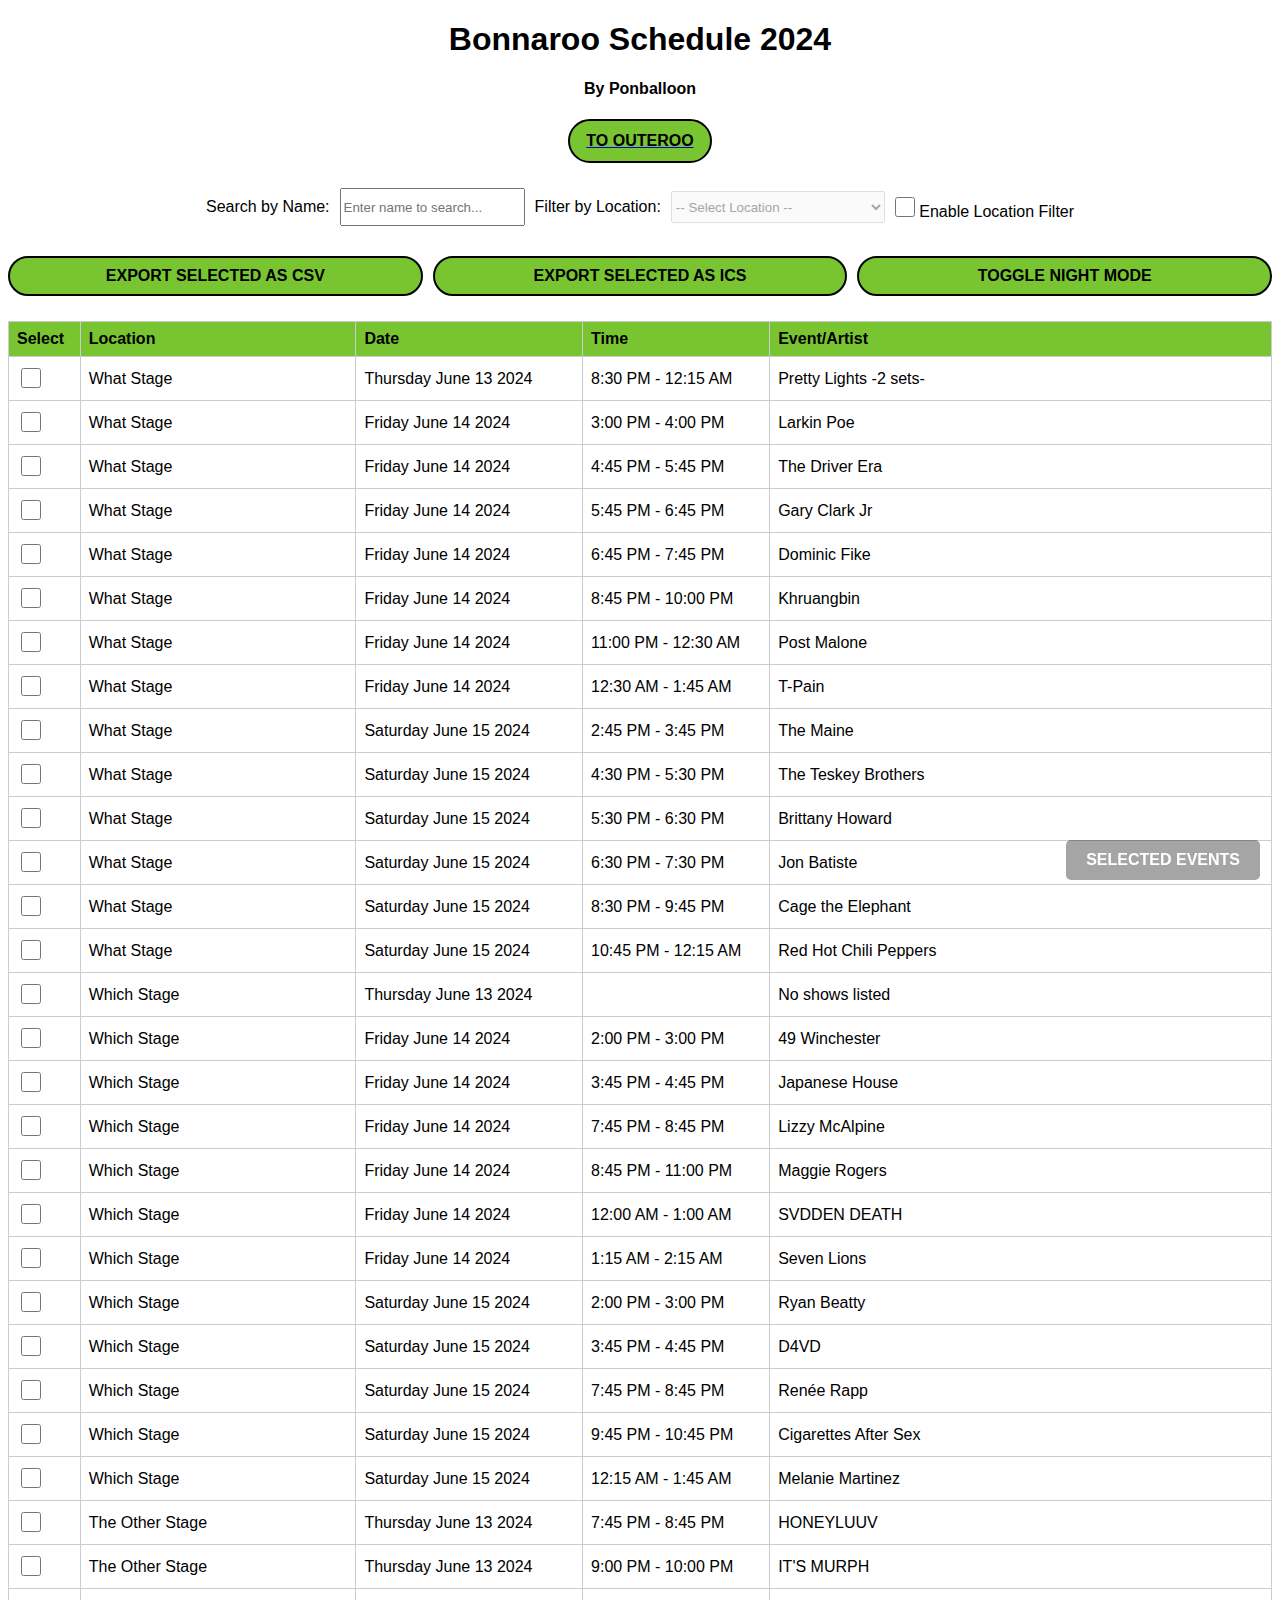
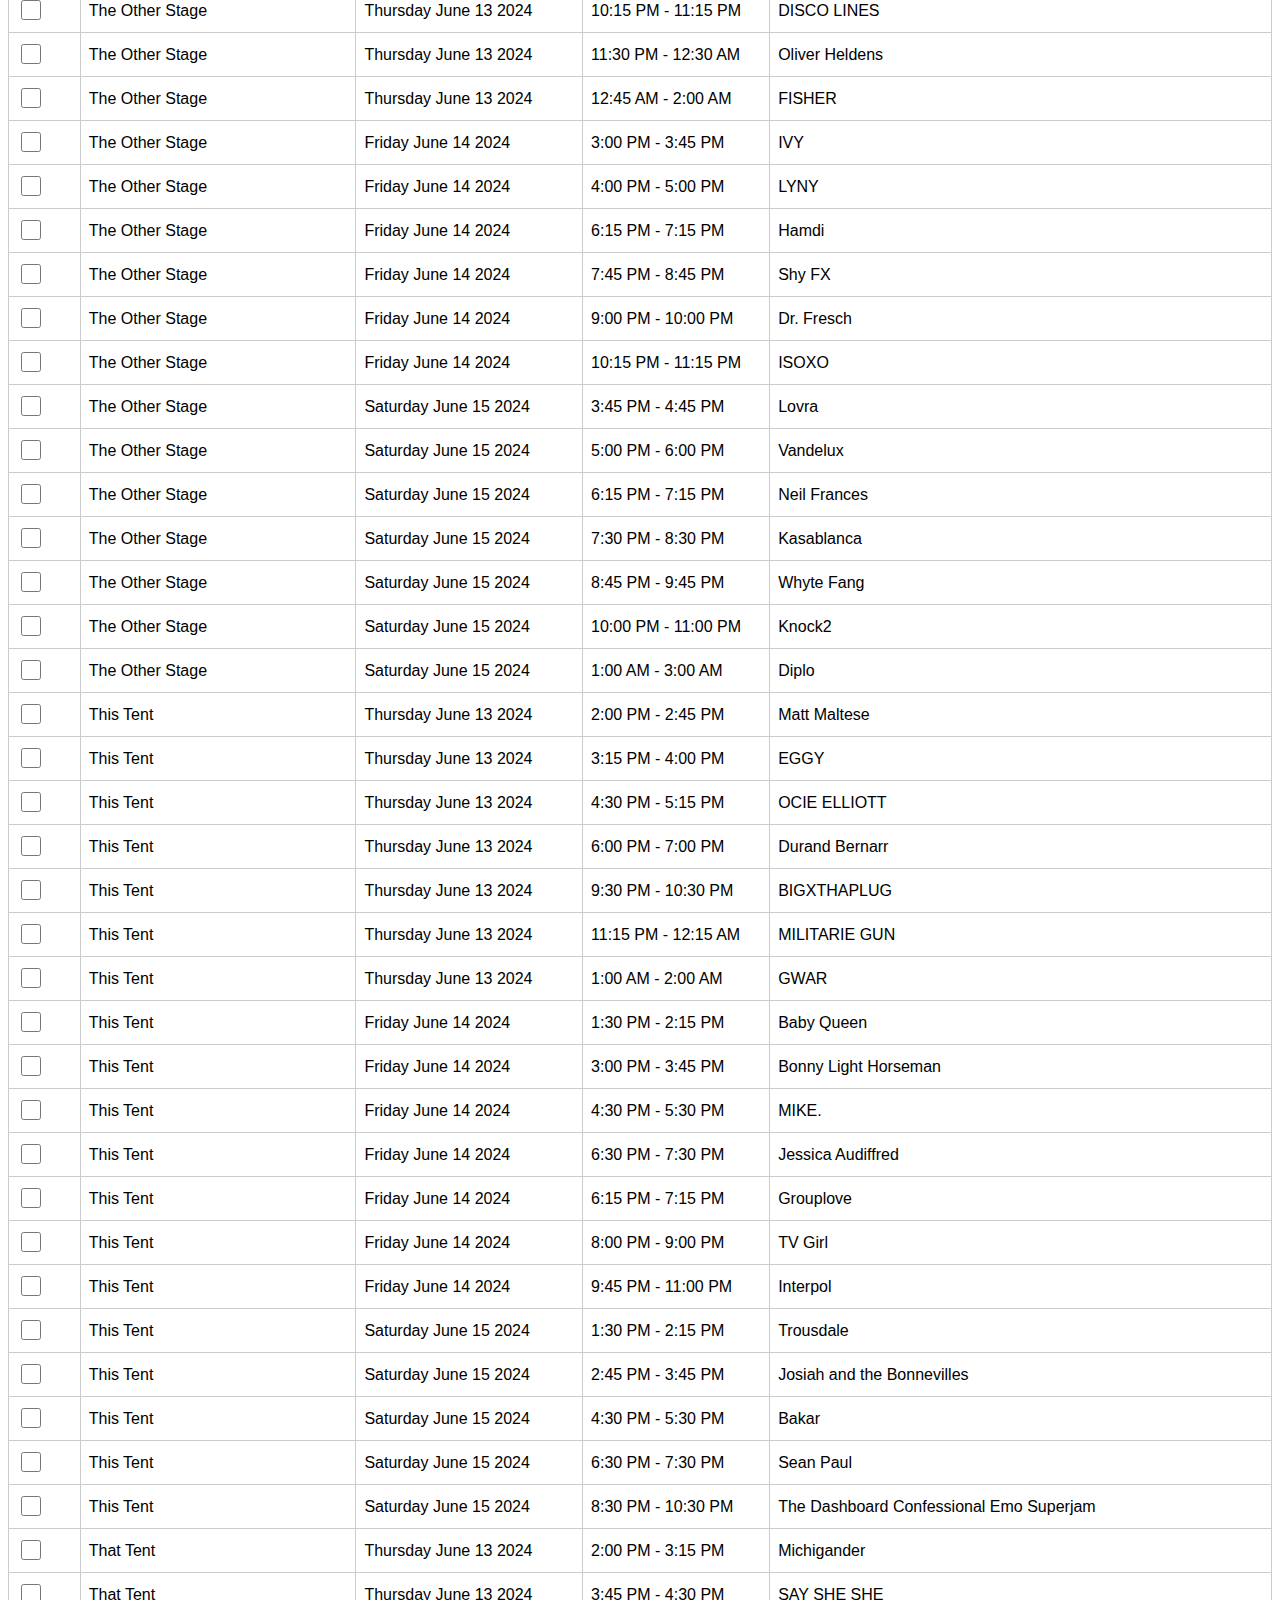
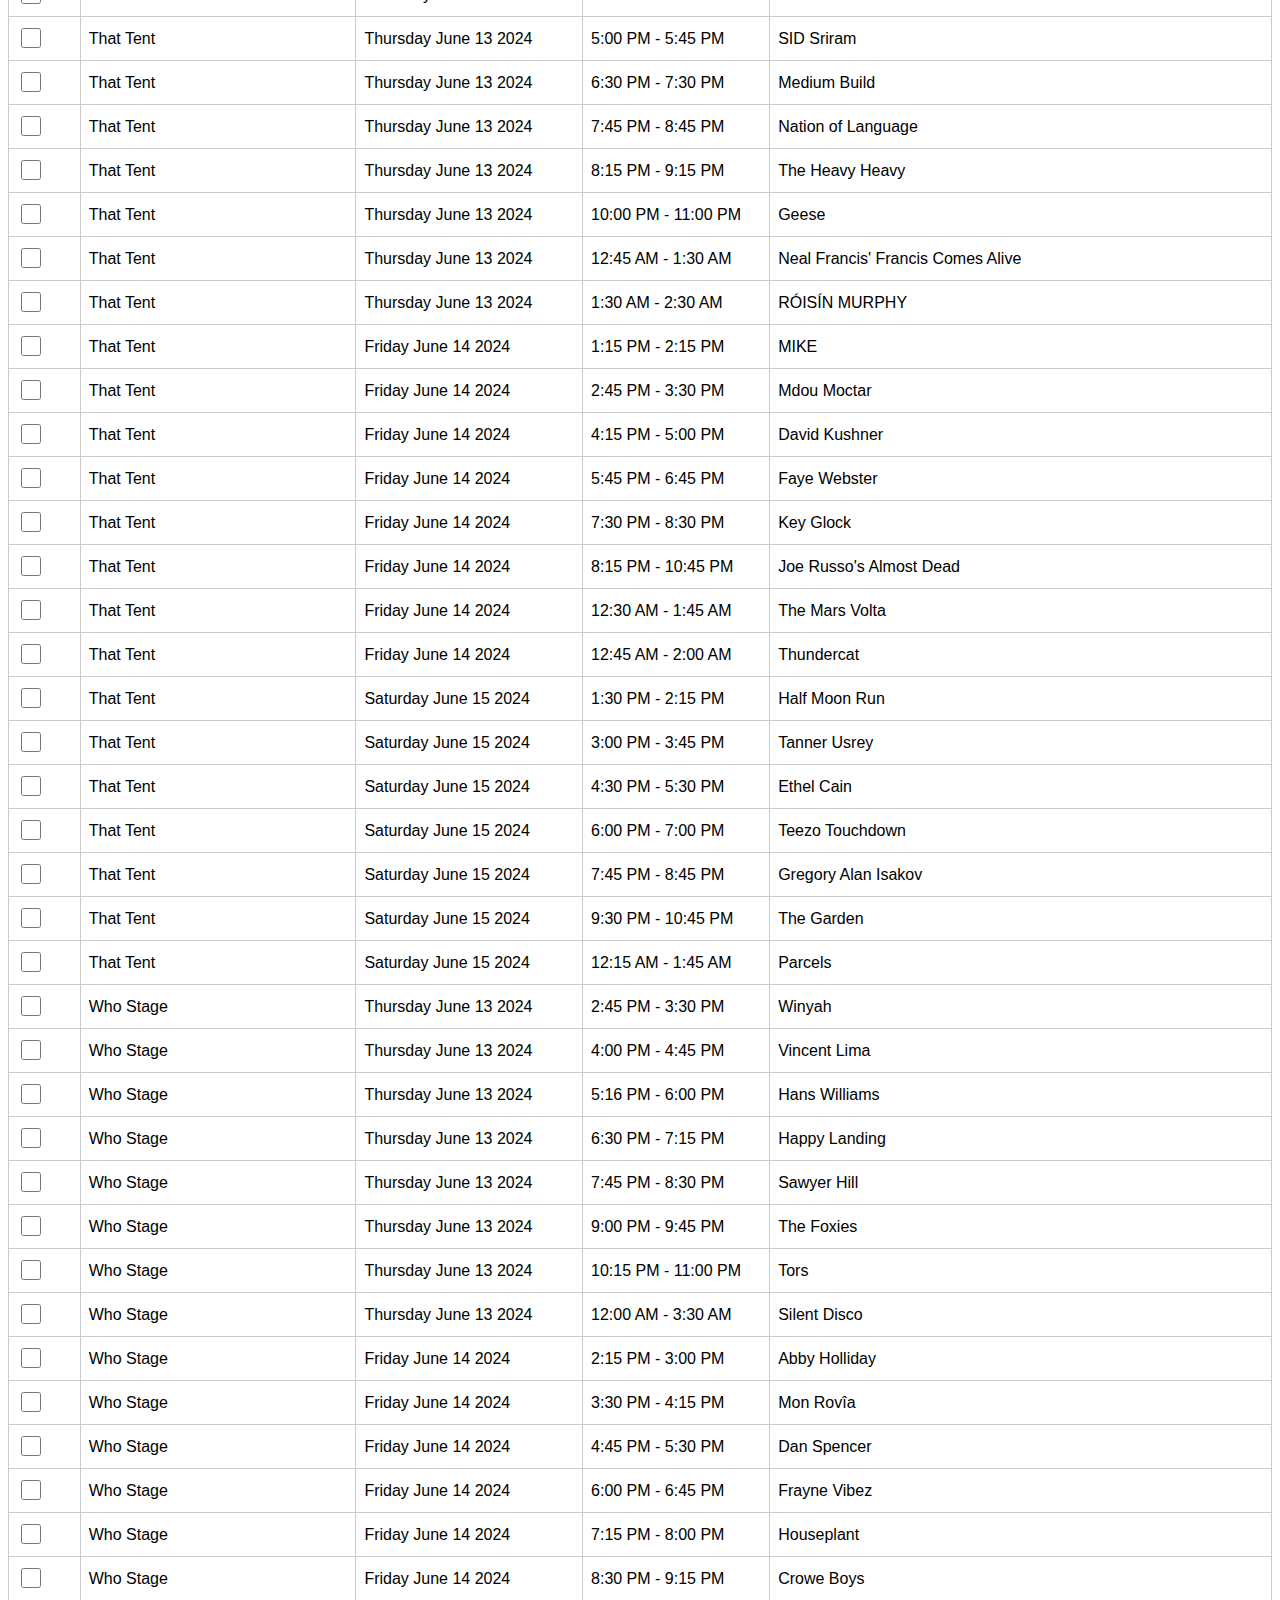
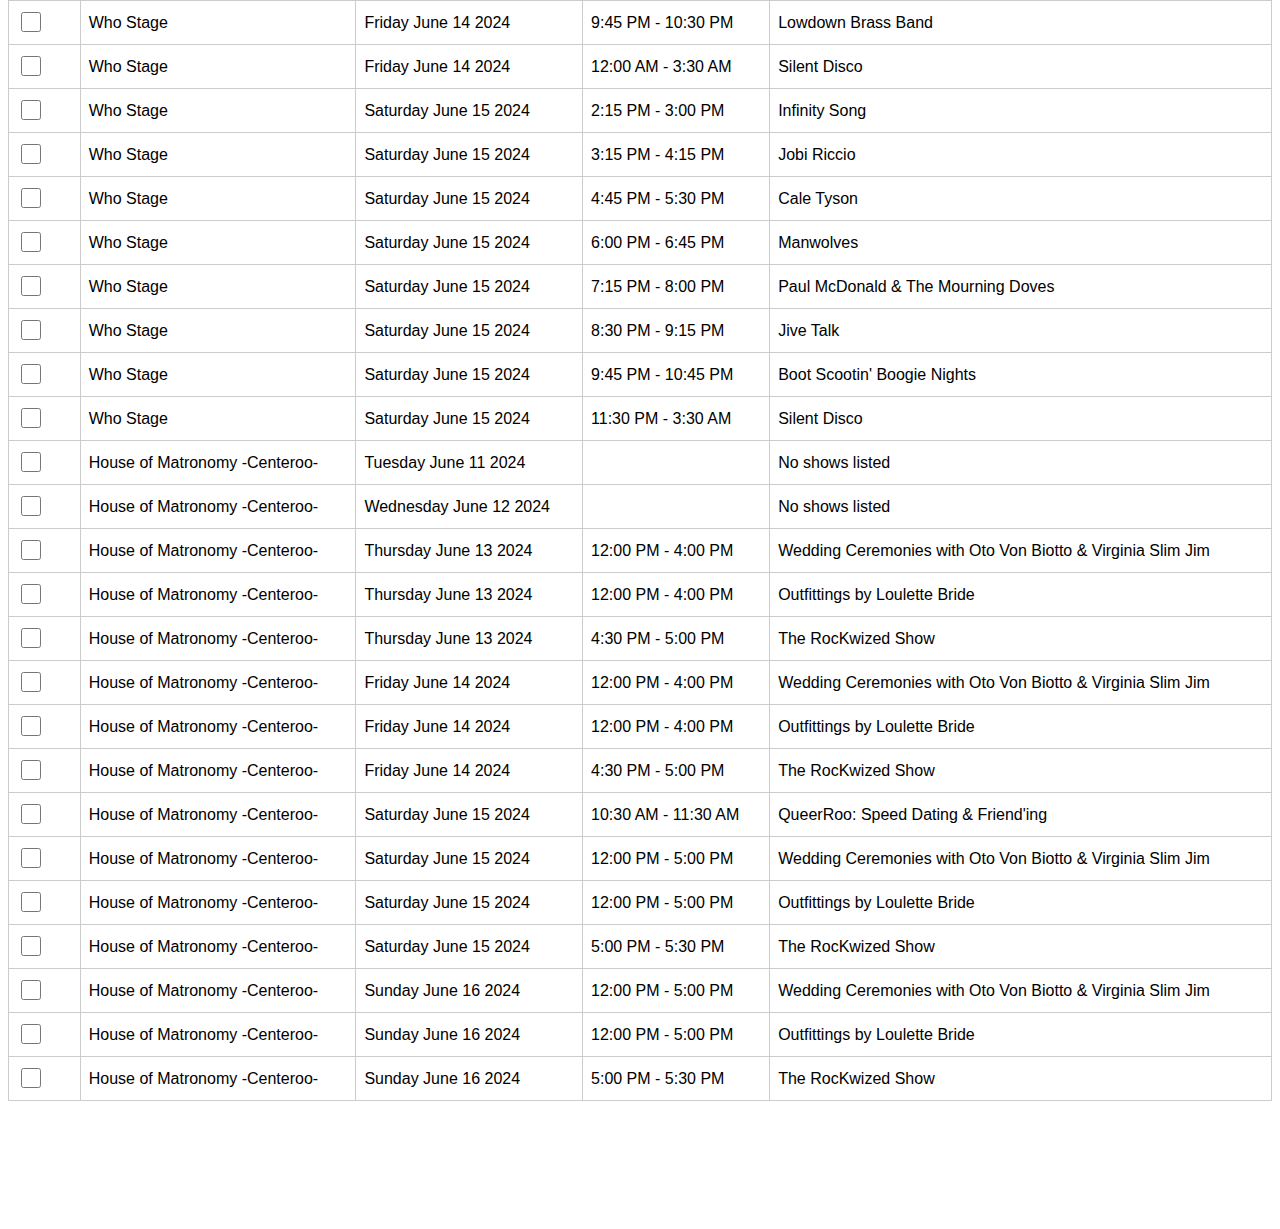
==== index.html @ 345e8611 "Added scheduling exporting and csv export" ====
<!DOCTYPE html>
<html lang="en">
<head>
    <meta charset="UTF-8">
    <meta name="viewport" content="width=device-width, initial-scale=1.0">
    <title>CSV to Table</title>
    <link rel="stylesheet" href="styles.css">
</head>
<body class="day-mode">
    <div class="title">
        <h1>Bonnaroo Schedule 2024</h1>
        <h4>By Ponballoon</h4>

        <a href="outeroo.html"><button>To Outeroo</button></a>
    </div>

    
    
    <script src='https://storage.ko-fi.com/cdn/scripts/overlay-widget.js'></script>
    <script>
      kofiWidgetOverlay.draw('ponballoon', {
        'type': 'floating-chat',
        'floating-chat.donateButton.text': 'Tip Me',
        'floating-chat.donateButton.background-color': '#00b9fe77',
        'floating-chat.donateButton.text-color': '#fff',
      });
    </script>

    <div class="filters">
        <label for="searchName">Search by Name:</label>
        <input type="text" id="searchName" placeholder="Enter name to search...">
        
        <label for="filterLocation">Filter by Location:</label>
        <select id="filterLocation" disabled>
            <!-- Locations will be populated here by JavaScript -->
        </select>
        <label>
            <input type="checkbox" id="enableLocationFilter"> Enable Location Filter
        </label>
    </div>

    <div class="btn-row">
        <button id="exportCSV">Export Selected as CSV</button>
        <button id="exportICS">Export Selected as ICS</button>
        <button id="toggleNightMode" class="btn btn-secondary">Toggle Night Mode</button>
    </div>
    
    <button id="openModal" class="hoverButton">Selected Events</button>

    <div id="modal" class="modal">
        <div class="modal-content">
            <span id="closeModal" class="close">&times;</span>
            <h2>Selected Events</h2>
            <ul id="selectedEventsList">
                <!-- Selected events will be listed here -->
            </ul>
            <div class="btn-row">
                <button id="exportCSV2">Export Selected as CSV</button>
                <button id="exportICS2">Export Selected as ICS</button>
            </div>
        </div>
    </div>

    <table id="eventTable">
        <thead>
            <tr>
                <th>Select</th>
                <th>Location</th>
                <th>Date</th>
                <th>Time</th>
                <th>Event/Artist</th>
            </tr>
        </thead>
        <tbody>
            <!-- Data will be inserted here by JavaScript -->
        </tbody>
    </table>
    <script>
        const csvUrl = 'Bonnaroo.csv'; 
    </script>
    <script src="main.js"></script>
</body>
</html>
---- styles.css ----
body.day-mode {
    background-color: #ffffff;
    color: #000000;
}

body.night-mode {
    background-color: #161616;
    color: #ffffff;
}

.title{
    text-align: center;
}

.title button{
    margin-left: auto;
    margin-right: auto;
}

.btn-row {
    display: flex;
    justify-content: flex-end;
    gap: 10px;
}
.btn-row button {
    padding: 10px 20px;
}

@media (max-width: 600px) {
    .btn-row {
        flex-direction: column;
        align-items: stretch;
    }
    .btn-row button {
        width: 100%;
        margin-bottom: 10px;
    }
    .btn-row button:last-child {
        margin-bottom: 0;
    }
}

.filters {
    display: flex;
    flex-direction: row;
    align-items: center;
    gap: 10px;
}

.filters select,
.filters input{
    height: 2rem;
}

.filters label,
.filters input,
.filters select {
    margin: 5px 0;
}

@media (max-width: 600px) {
    .filters {
        flex-direction: column;
        align-items: stretch;
    }
    .filters label,
    .filters input,
    .filters select {
        width: 100%;
    }
    .filters input[type="checkbox"] {
        width: auto; /* Let checkbox keep its original size */
    }
}

table {
    width: 100%;
    margin-top: 20px;
}

.hoverButton {
    position: fixed;
    bottom: 20px;
    right: 20px;
    opacity: 0.7;
    transition: opacity 0.3s;
}

.hoverButton:hover {
    opacity: 1;
}

.modal {
    display: none;
    position: fixed;
    z-index: 1;
    left: 0;
    top: 0;
    width: 100%;
    height: 100%;
    overflow: auto;
    background-color: rgba(0, 0, 0, 0.4);
}

.modal-content {
    background-color: #fefefe;
    margin: 15% auto;
    padding: 20px;
    border: 1px solid #888;
    width: 80%;
    max-width: 500px;
}

.close {
    color: #aaa;
    float: right;
    font-size: 28px;
    font-weight: bold;
}

.close:hover,
.close:focus {
    color: black;
    text-decoration: none;
    cursor: pointer;
}
body {
    font-family: Arial, sans-serif;
}

h1 {
    text-align: center;
}

.filters {
    display: flex;
    justify-content: center;
    gap: 10px;
    margin: 20px 0;
}

table {
    width: 100%;
    border-collapse: collapse;
    margin-top: 20px;
    margin-bottom: 8rem;
}

th, td {
    border: 1px solid #ccc;
    padding: 8px;
    text-align: left;
}

th {
    background-color: #79c531;
    color:black
}

input[type="checkbox"] {
    width: 20px;
    height: 20px;
}

/* Hover button style */
.hoverButton {
    position: fixed;
    bottom: 20px;
    right: 20px;
    padding: 10px 20px;
    background-color: rgba(0, 0, 0, 0.5);
    color: white;
    border: none;
    border-radius: 5px;
    cursor: pointer;
    opacity: 0.7;
    transition: opacity 0.3s;
}

.hoverButton:hover {
    opacity: 1;
}

button{
    background-color: #79c531;
    border: 2px solid black;
    text-transform: uppercase;
    white-space: nowrap;
    border-radius: 100vw;
    justify-content: center;
    align-items: center;
    min-height: 2.5rem;
    padding: .75rem 1rem;
    font-family: Poppins, sans-serif;
    font-size: 1rem;
    font-weight: 700;
    line-height: 100%;
    text-decoration: none;
    transition: border-color .2s, color .2s, background-color .2s;
    display: flex;
    position: relative;
}

/* Modal styles */
.modal {
    display: none;
    position: fixed;
    z-index: 1;
    left: 0;
    top: 0;
    width: 100%;
    height: 100%;
    overflow: auto;
    background-color: rgb(0, 0, 0);
    background-color: rgba(0, 0, 0, 0.4);
}

.modal-content {
    margin: 15% auto;
    padding: 20px;
    border: 1px solid #888;
    width: 80%;
    max-width: 500px;
    box-sizing: border-box; /* Ensure padding is included in the width */
}

.btn-row {
    display: flex;
    justify-content: space-between;
    gap: 10px;
    flex-wrap: wrap; /* Allow buttons to wrap within the container */
}

.btn-row button {
    padding: 10px 20px;
    flex: 1; /* Allow buttons to grow and fill the available space */
    margin: 5px 0; /* Add margin for spacing */
}

@media (max-width: 600px) {
    .modal-content {
        width: calc(100% - 20px);
        max-width: none;
        margin: 15% auto 30%;
        padding: 20px;
        box-sizing: border-box;
    }
    .btn-row {
        flex-direction: column;
        align-items: stretch;
    }
    .btn-row button {
        width: 100%;
        margin-bottom: 10px;
    }
    .btn-row button:last-child {
        margin-bottom: 0;
    }
}

/* Modal styles for day mode */
.modal-content {
    background-color: #fefefe;
    color: #000; /* Default text color */
}

/* Modal styles for night mode */
body.night-mode .modal-content {
    background-color: #333;
    color: #fff; /* Text color for night mode */
}


.close {
    color: #aaa;
    float: right;
    font-size: 28px;
    font-weight: bold;
}

.close:hover,
.close:focus {
    color: black;
    text-decoration: none;
    cursor: pointer;
}
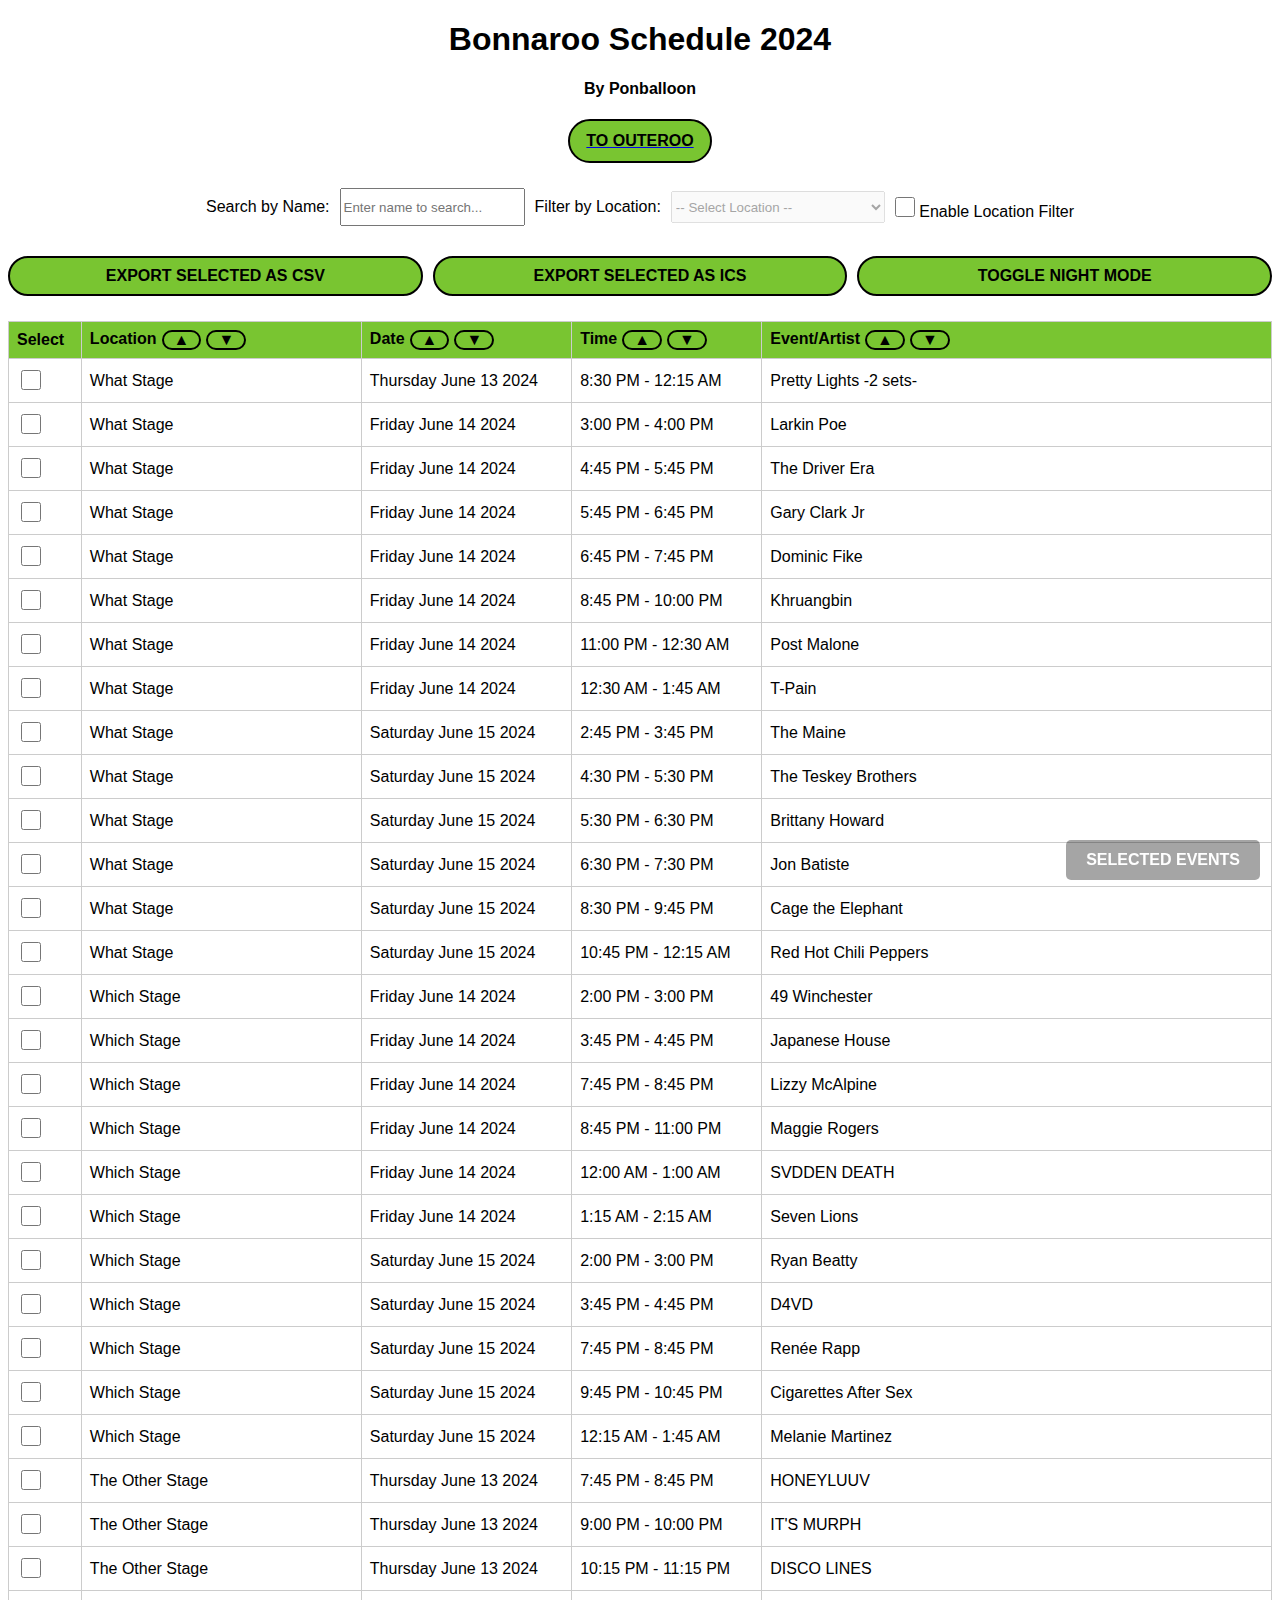
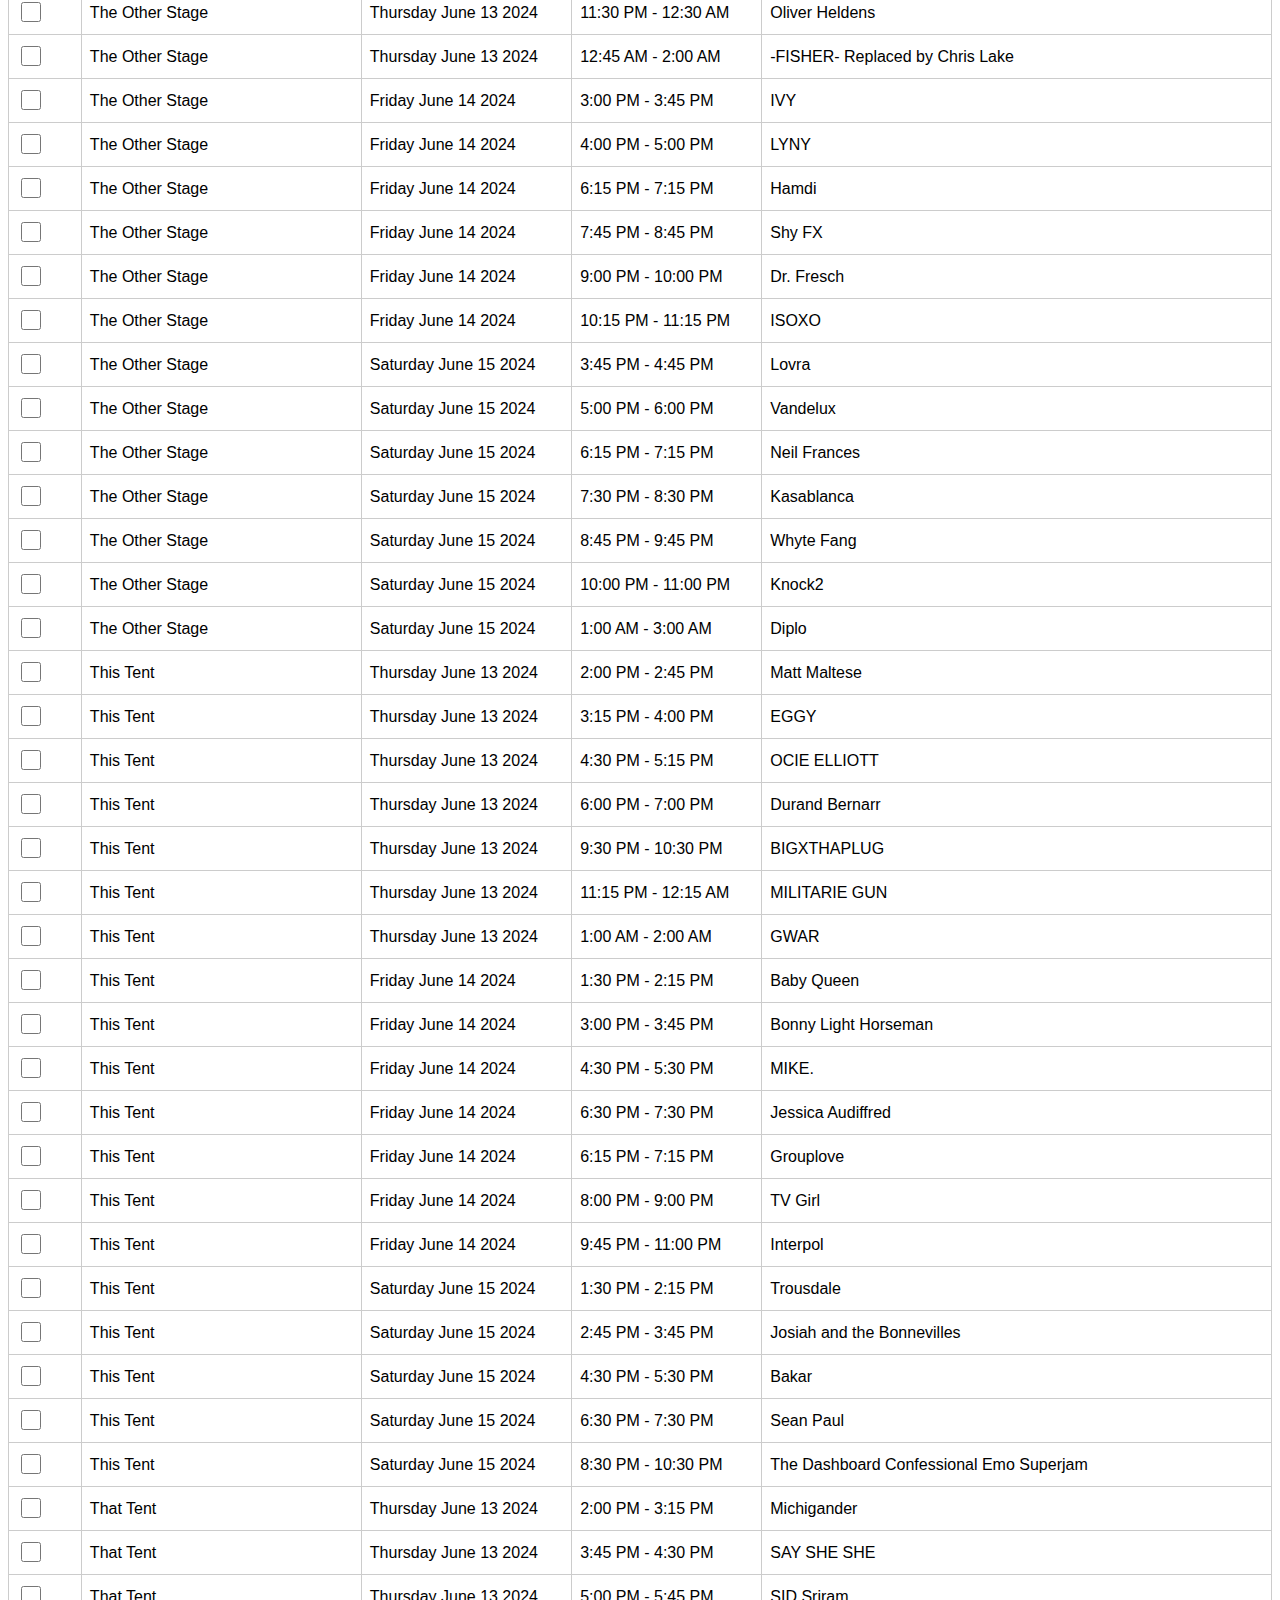
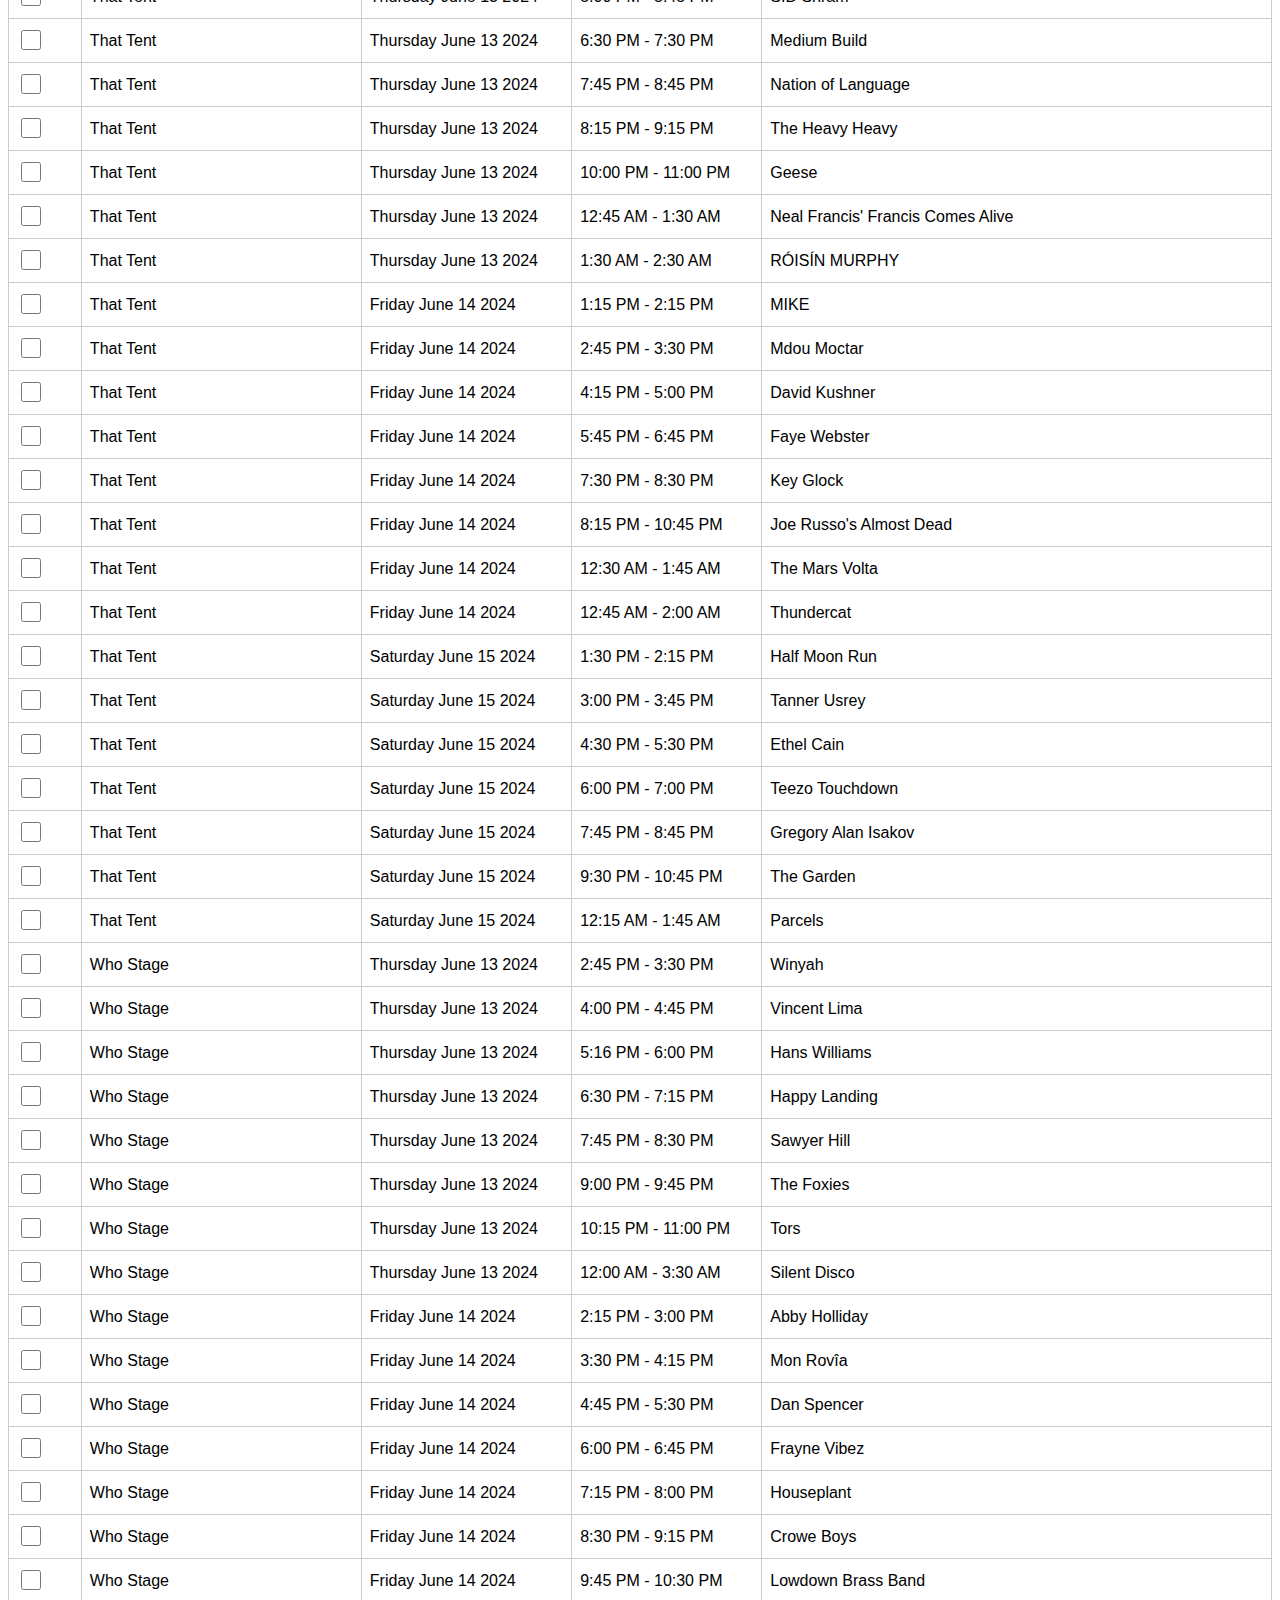
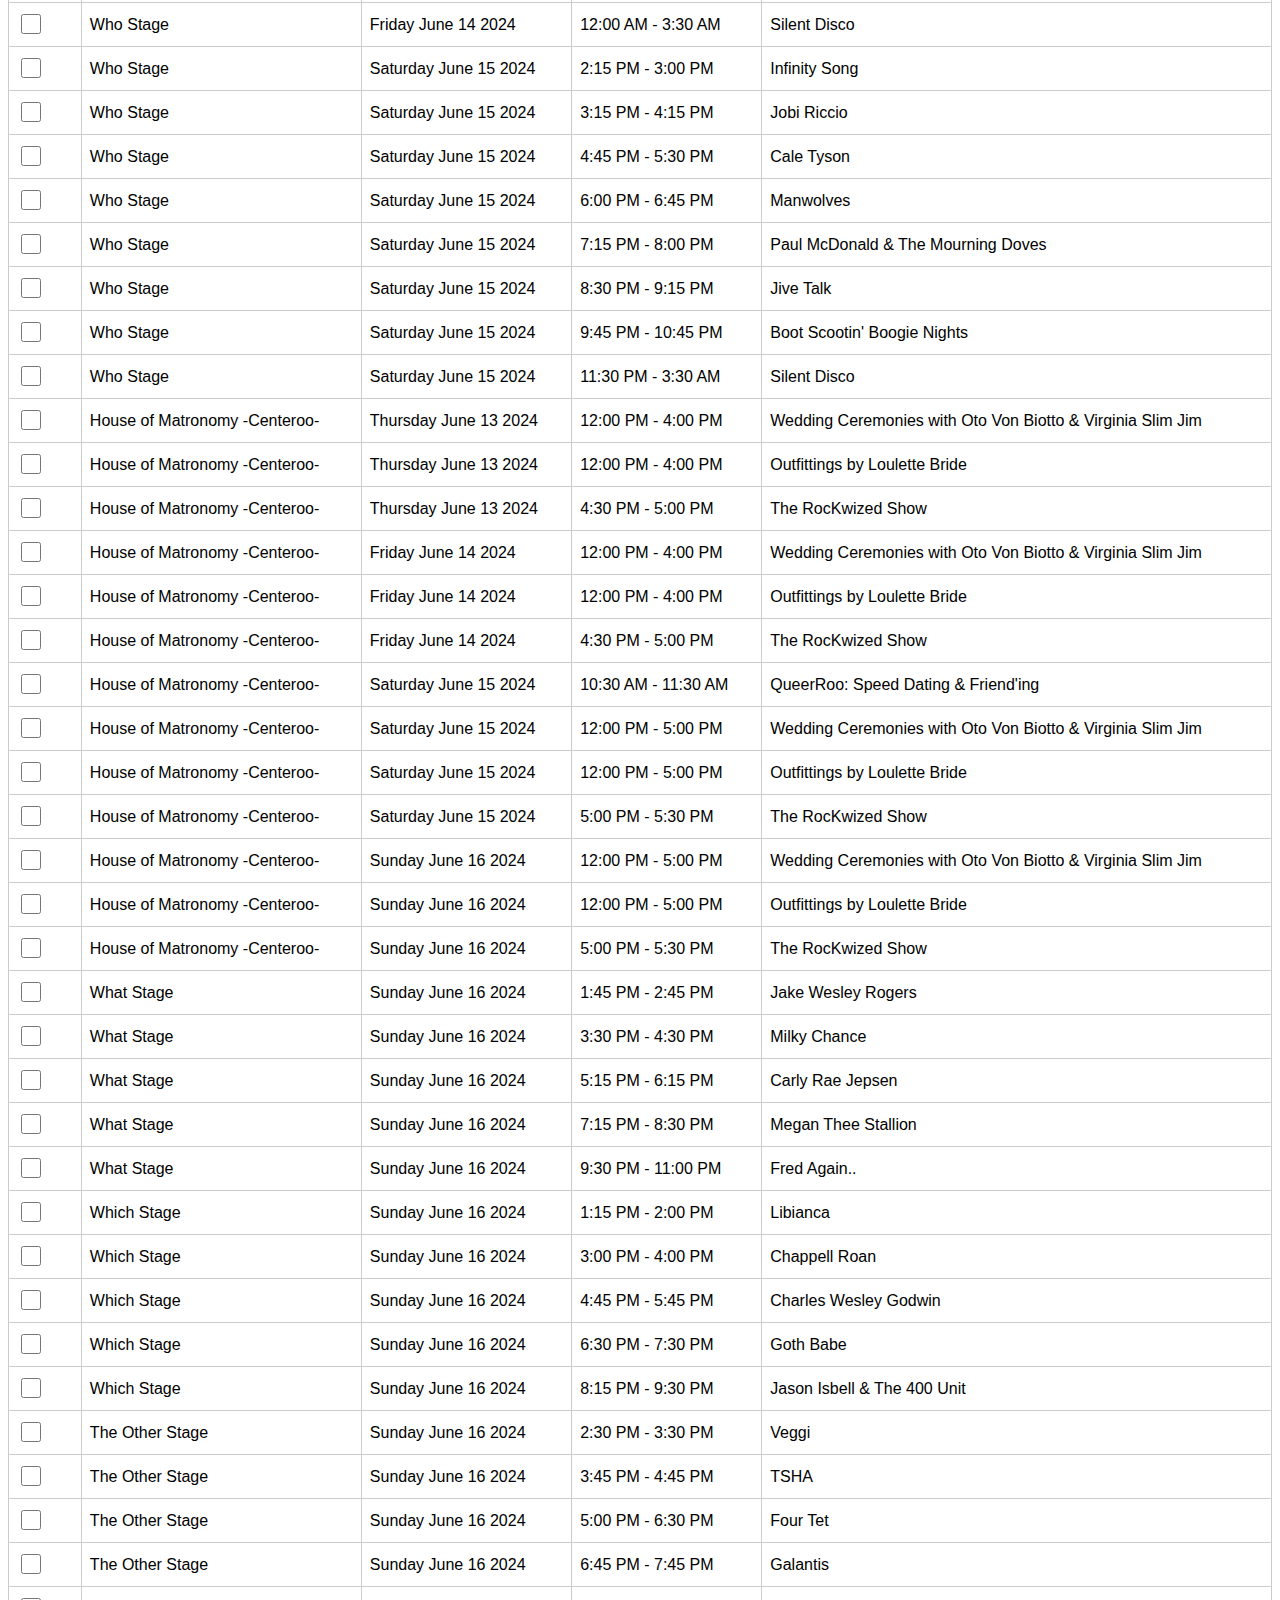
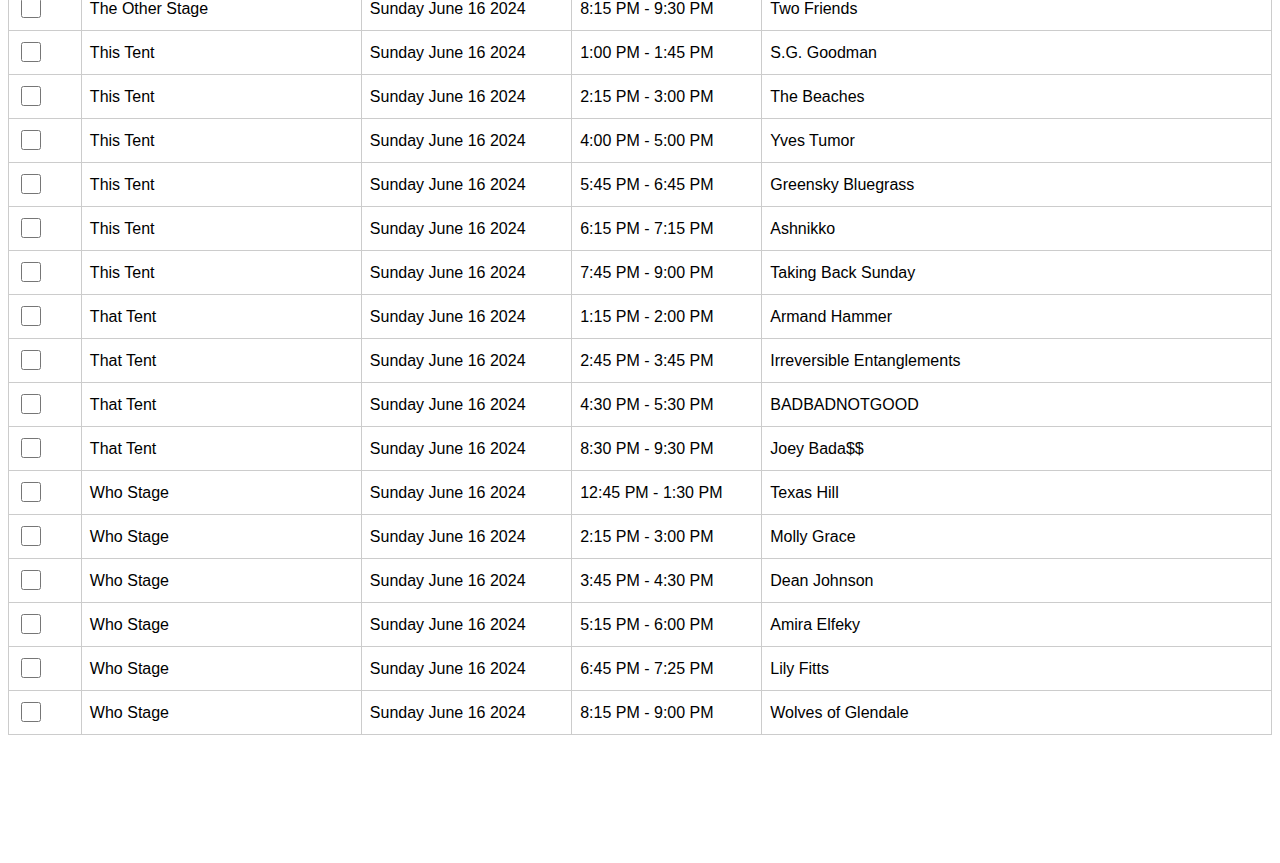
==== commit a9fa5f32: "added sorting to lists accending and decending" ====
--- a/index.html
+++ b/index.html
@@ -65,10 +65,34 @@
         <thead>
             <tr>
                 <th>Select</th>
-                <th>Location</th>
-                <th>Date</th>
-                <th>Time</th>
-                <th>Event/Artist</th>
+        <th>
+            <div class="btn-row-sm">
+                Location
+                <span class="sort-btn" data-column="1" data-order="1">&#9650;</span>
+                <span class="sort-btn" data-column="1" data-order="-1">&#9660;</span>
+            </div>
+        </th>
+        <th>
+            <div class="btn-row-sm">
+                Date
+                <span class="sort-btn" data-column="2" data-order="1">&#9650;</span>
+                <span class="sort-btn" data-column="2" data-order="-1">&#9660;</span>
+            </div>
+        </th>
+        <th>
+            <div class="btn-row-sm">       
+                Time
+                <span class="sort-btn" data-column="3" data-order="1">&#9650;</span>
+                <span class="sort-btn" data-column="3" data-order="-1">&#9660;</span>         
+            </div>
+        </th>
+        <th>
+            <div class="btn-row-sm">          
+                Event/Artist
+                <span class="sort-btn" data-column="4" data-order="1">&#9650;</span>
+                <span class="sort-btn" data-column="4" data-order="-1">&#9660;</span>
+            </div>
+        </th>
             </tr>
         </thead>
         <tbody>
--- a/styles.css
+++ b/styles.css
@@ -24,6 +24,37 @@
 }
 .btn-row button {
     padding: 10px 20px;
+}
+
+.btn-row-sm {
+    display: flex;
+    justify-content: flex-start;
+    text-align: left;
+}
+
+.sort-btn {
+    cursor: pointer;
+    padding: 0px 10px;
+    margin-left: 5px;
+    background-color: #79c531;
+    border: 2px solid black;
+    border-radius: 100vw;
+    font-family: Poppins, sans-serif;
+    font-size: 1rem;
+    font-weight: 700;
+    line-height: 100%;
+    text-decoration: none;
+    display: flex;
+    position: relative;
+}
+
+.sort-asc {
+    background-color: rgb(255, 200, 183);
+}
+
+.sort-desc {
+    background-color: rgb(25, 133, 34);
+    color:white
 }
 
 @media (max-width: 600px) {
